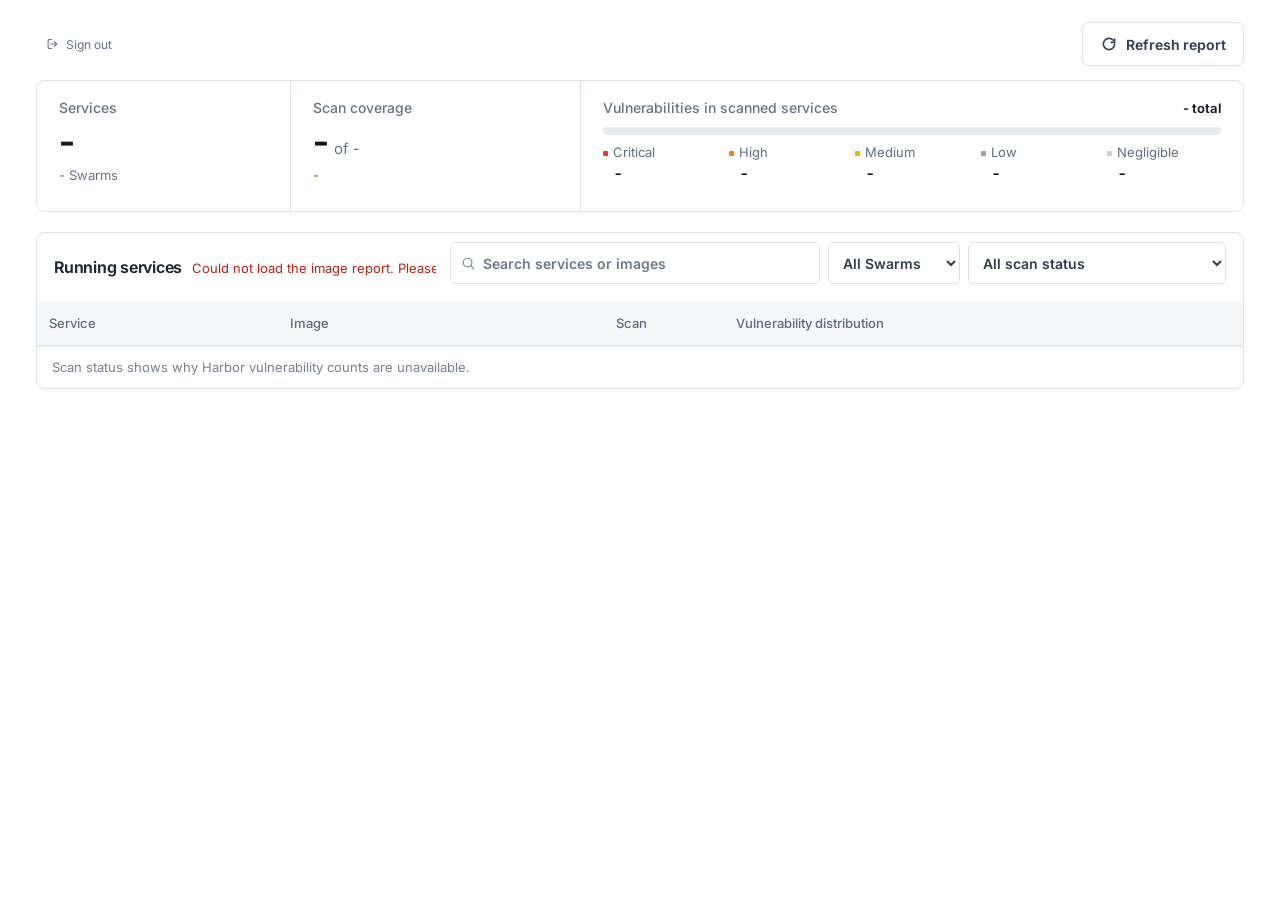
==== ImageReport/wwwroot/index.html @ 3b1427a2 "update icons status" ====
<!doctype html>
<html lang="en">
<head>
  <meta charset="utf-8">
  <meta name="viewport" content="width=device-width, initial-scale=1">
  <meta name="color-scheme" content="light">
  <title>Swarm image report</title>
  <link rel="preconnect" href="https://fonts.googleapis.com">
  <link rel="preconnect" href="https://fonts.gstatic.com" crossorigin>
  <link rel="stylesheet" href="https://fonts.googleapis.com/css2?family=Inter:wght@400;500;600;700&display=swap">
  <link rel="preconnect" href="https://fonts.googleapis.com">
  <link rel="preconnect" href="https://fonts.gstatic.com" crossorigin>
  <link rel="stylesheet" href="https://fonts.googleapis.com/css2?family=Inter:wght@400;500;600;700&display=swap">
  <link rel="stylesheet" href="css/site.css">
  <script src="js/report.js" defer></script>
</head>
<body class="report-page">
  <main class="report-layout">
    <div class="report-toolbar" aria-label="Report actions">
      <button id="sign-out" class="sign-out" type="button">
        <svg viewBox="0 0 20 20" fill="none" aria-hidden="true">
          <path d="M8 3.5H4.75A1.75 1.75 0 0 0 3 5.25v9.5c0 .97.78 1.75 1.75 1.75H8m4-3 3.5-3.5L12 6.5M7 10h8.5" stroke="currentColor" stroke-width="1.5" stroke-linecap="round" stroke-linejoin="round"/>
        </svg>
        <span>Sign out</span>
      </button>
      <div class="page-actions">
        <span id="report-updated" class="updated-at"></span>
        <button id="refresh-report" class="refresh-button" type="button">
          <svg viewBox="0 0 20 20" fill="none" aria-hidden="true">
            <path d="M16.25 10a6.25 6.25 0 1 1-1.83-4.42M16.25 4.5v3.75H12.5" stroke="currentColor" stroke-width="1.8" stroke-linecap="round" stroke-linejoin="round"/>
          </svg>
          <span>Refresh report</span>
        </button>
      </div>
    </div>

    <section class="summary" aria-label="Report summary">
      <div class="summary-cell">
        <span class="summary-label">Services</span>
        <strong id="summary-services" class="summary-value">-</strong>
        <p class="summary-note"><span id="summary-swarms">-</span> Swarms</p>
      </div>
      <div class="summary-cell">
        <span class="summary-label">Scan coverage</span>
        <strong class="summary-value"><span id="summary-scanned">-</span> <small>of <span id="summary-total">-</span></small></strong>
        <p id="summary-scan-breakdown" class="summary-note is-warning">-</p>
      </div>
      <div class="summary-cell summary-findings">
        <div class="summary-findings-head">
          <span class="summary-label">Vulnerabilities in scanned services</span>
          <span class="summary-findings-total"><span id="summary-vulns">-</span> total</span>
        </div>
        <div id="summary-bar" class="severity-bar severity-bar-lg is-empty" role="img" aria-label="Vulnerability distribution across scanned services"></div>
        <dl class="severity-legend">
          <div class="legend-critical"><dt>Critical</dt><dd id="summary-critical">-</dd></div>
          <div class="legend-high"><dt>High</dt><dd id="summary-high">-</dd></div>
          <div class="legend-medium"><dt>Medium</dt><dd id="summary-medium">-</dd></div>
          <div class="legend-low"><dt>Low</dt><dd id="summary-low">-</dd></div>
          <div class="legend-negligible"><dt>Negligible</dt><dd id="summary-negligible">-</dd></div>
        </dl>
      </div>
    </section>

    <div id="report-errors" class="report-errors" popover="manual" role="dialog" aria-label="Source collection errors"></div>

    <section class="report-panel" aria-labelledby="inventory-heading">
      <div class="report-panel-heading">
        <div class="report-panel-title">
          <h2 id="inventory-heading">Running services</h2>
          <p id="report-status" class="report-status" role="status" aria-live="polite">Loading deployed images…</p>
        </div>
        <div class="report-filters" role="search" aria-label="Filter deployed images">
          <label class="filter-search">
            <svg viewBox="0 0 20 20" fill="none" aria-hidden="true">
              <circle cx="8.75" cy="8.75" r="5.75" stroke="currentColor" stroke-width="1.6"/>
              <path d="m13 13 4 4" stroke="currentColor" stroke-width="1.6" stroke-linecap="round"/>
            </svg>
            <span class="visually-hidden">Search services or images</span>
            <input id="filter-search" type="search" placeholder="Search services or images">
          </label>
          <label class="filter-select">
            <span class="visually-hidden">Filter by Swarm</span>
            <select id="filter-swarm">
              <option value="">All Swarms</option>
            </select>
          </label>
          <label class="filter-select">
            <span class="visually-hidden">Filter by scan status</span>
            <select id="filter-scan">
              <option value="">All scan status</option>
              <option value="complete">Scanned</option>
              <option value="imageNotInHarbor">Registry not matched</option>
              <option value="digestUnavailable">Digest unavailable</option>
              <option value="scanNotFound">Harbor returned 404 for scan</option>
              <option value="harborNotConfigured">Harbor not configured</option>
              <option value="harborAuthenticationFailed">Harbor authentication failed</option>
              <option value="harborAccessDenied">Harbor access denied</option>
              <option value="harborServerError">Harbor server error</option>
              <option value="harborRequestRejected">Harbor rejected request</option>
              <option value="harborTimeout">Harbor timed out</option>
              <option value="harborConnectionFailed">Harbor connection failed</option>
              <option value="harborResponseReadFailed">Harbor response unreadable</option>
              <option value="invalidScanReport">Invalid scan report</option>
              <option value="harborUnavailable">Harbor unavailable (legacy)</option>
              <option value="unknown">Reason unavailable</option>
            </select>
          </label>
          <button id="clear-filters" class="clear-filters" type="button" hidden>Clear filters</button>
        </div>
      </div>
      <div class="table-scroll">
        <table class="image-table" aria-label="Running services">
          <colgroup>
            <col class="col-service">
            <col class="col-image">
            <col class="col-scan">
            <col class="col-bar">
          </colgroup>
          <thead>
            <tr>
              <th scope="col">Service</th>
              <th scope="col">Image</th>
              <th scope="col">Scan</th>
              <th scope="col">Vulnerability distribution</th>
            </tr>
          </thead>
          <tbody id="image-cards" aria-live="polite"></tbody>
        </table>
      </div>
      <footer class="report-panel-footer">
        <span>Scan status shows why Harbor vulnerability counts are unavailable.</span>
        <span id="report-row-count"></span>
      </footer>
    </section>
  </main>
</body>
</html>
---- ImageReport/wwwroot/css/site.css ----
:root {
  font-family: Inter, "Segoe UI", Arial, sans-serif;
  color: #172033;
  background: #f3f6fb;
  font-synthesis: none;
  text-rendering: optimizeLegibility;
  -webkit-font-smoothing: antialiased;
  -moz-osx-font-smoothing: grayscale;
}

* {
  box-sizing: border-box;
}

body {
  min-width: 320px;
  min-height: 100vh;
  margin: 0;
  display: grid;
  place-items: center;
  padding: 32px 20px;
  background:
    radial-gradient(ellipse at 15% 15%, rgb(77 118 255 / 10%), transparent 34rem),
    radial-gradient(ellipse at 90% 85%, rgb(41 184 153 / 9%), transparent 30rem),
    #f3f6fb;
}

.layout {
  width: min(100%, 1020px);
  min-height: 620px;
  display: grid;
  grid-template-columns: 1fr 0.9fr;
  overflow: hidden;
  border: 1px solid #e4e9f1;
  border-radius: 24px;
  background: #fff;
  box-shadow: 0 28px 80px rgb(26 42 74 / 12%);
}

.intro {
  position: relative;
  display: flex;
  flex-direction: column;
  justify-content: space-between;
  overflow: hidden;
  padding: 44px;
  color: #fff;
  background: linear-gradient(145deg, #102247, #183d70 68%, #166b79);
}

.intro::before,
.intro::after {
  position: absolute;
  width: 360px;
  height: 360px;
  border: 1px solid rgb(255 255 255 / 12%);
  border-radius: 50%;
  content: "";
  pointer-events: none;
}

.intro::before {
  right: -210px;
  bottom: -155px;
  box-shadow: 0 0 0 35px rgb(255 255 255 / 3%), 0 0 0 75px rgb(255 255 255 / 3%);
}

.intro::after {
  top: -260px;
  left: -230px;
  width: 420px;
  height: 420px;
}

.brand,
.intro-copy,
.intro-footer {
  position: relative;
  z-index: 1;
}

.brand {
  display: flex;
  align-items: center;
  gap: 12px;
  font-size: 0.95rem;
  font-weight: 650;
  letter-spacing: 0.01em;
}

.brand-mark {
  display: grid;
  width: 40px;
  height: 40px;
  place-items: center;
  border: 1px solid rgb(255 255 255 / 20%);
  border-radius: 12px;
  color: #fff;
  background: rgb(255 255 255 / 10%);
}

.brand-mark svg {
  width: 22px;
  height: 22px;
}

.intro-copy {
  max-width: 390px;
  margin: 72px 0;
}

.eyebrow {
  margin: 0 0 16px;
  color: #a9d8e6;
  font-size: 0.74rem;
  font-weight: 700;
  letter-spacing: 0.16em;
}

h1 {
  margin: 0;
  font-size: clamp(2.2rem, 5vw, 3.35rem);
  font-weight: 620;
  letter-spacing: -0.055em;
  line-height: 1.08;
}

.intro-description {
  max-width: 340px;
  margin: 22px 0 0;
  color: #cfdaea;
  font-size: 1rem;
  line-height: 1.7;
}

.intro-footer {
  display: flex;
  align-items: center;
  gap: 9px;
  color: #c2d3e6;
  font-size: 0.8rem;
}

.status-dot {
  width: 8px;
  height: 8px;
  border-radius: 50%;
  background: #55d6a5;
  box-shadow: 0 0 0 4px rgb(85 214 165 / 14%);
}

.form-panel {
  display: flex;
  align-items: center;
  justify-content: center;
  padding: 52px;
}

.form-content {
  width: min(100%, 360px);
}

.form-content h2 {
  margin: 0;
  font-size: 1.8rem;
  font-weight: 650;
  letter-spacing: -0.04em;
}

.form-intro {
  margin: 10px 0 32px;
  color: #718096;
  font-size: 0.94rem;
  line-height: 1.6;
}

.field {
  margin-bottom: 20px;
}

label {
  display: block;
  margin-bottom: 8px;
  color: #29364b;
  font-size: 0.86rem;
  font-weight: 600;
}

input {
  width: 100%;
  height: 48px;
  padding: 0 14px;
  border: 1px solid #d9e0ea;
  border-radius: 9px;
  outline: none;
  color: #172033;
  background: #fff;
  font: inherit;
  transition: border-color 140ms ease, box-shadow 140ms ease;
}

input::placeholder {
  color: #a0aaba;
}

input:focus {
  border-color: #4a75d7;
  box-shadow: 0 0 0 4px rgb(74 117 215 / 13%);
}

.password-wrap {
  position: relative;
}

.password-wrap input {
  padding-right: 68px;
}

.show-password {
  position: absolute;
  top: 50%;
  right: 12px;
  padding: 5px;
  transform: translateY(-50%);
  border: 0;
  color: #536780;
  background: transparent;
  font: inherit;
  font-size: 0.78rem;
  font-weight: 650;
  cursor: pointer;
}

.sign-in {
  width: 100%;
  height: 49px;
  margin-top: 6px;
  border: 0;
  border-radius: 9px;
  color: #fff;
  background: #2257c7;
  box-shadow: 0 5px 12px rgb(34 87 199 / 20%);
  font: inherit;
  font-weight: 650;
  cursor: pointer;
  transition: background 140ms ease, transform 140ms ease;
}

.sign-in:hover {
  transform: translateY(-1px);
  background: #1949b1;
}

.sign-in:disabled {
  cursor: wait;
  opacity: 0.7;
  transform: none;
}

.sign-in:focus-visible,
.show-password:focus-visible {
  outline: 3px solid #8daeff;
  outline-offset: 3px;
}

.setup-note {
  min-height: 20px;
  margin: 15px 0 0;
  color: #65748a;
  font-size: 0.8rem;
  line-height: 1.5;
  text-align: center;
}

.setup-note.error {
  color: #b42318;
}

.secure-note {
  display: flex;
  align-items: center;
  justify-content: center;
  gap: 7px;
  margin: 28px 0 0;
  color: #8a96a8;
  font-size: 0.76rem;
}

.secure-note svg {
  width: 15px;
  height: 15px;
}

.report-page {
  display: block;
  min-height: 100vh;
  padding: 0;
  color: #182438;
  background: #fff;
}

.report-layout {
  width: min(100%, 1480px);
  margin: 0 auto;
  padding: 0 40px 56px;
}

.report-header {
  min-height: 76px;
  display: flex;
  align-items: center;
  justify-content: space-between;
  gap: 24px;
  border-bottom: 1px solid #e6ebf2;
}

.report-brand {
  display: inline-flex;
  align-items: center;
  gap: 11px;
  color: #1c2b43;
  font-size: 0.94rem;
  font-weight: 700;
  letter-spacing: -0.01em;
  text-decoration: none;
}

.report-brand-mark {
  display: grid;
  width: 36px;
  height: 36px;
  place-items: center;
  border-radius: 8px;
  color: #fff;
  background: #244b7a;
}

.report-brand-mark svg {
  width: 22px;
  height: 22px;
}

.report-header-actions {
  display: flex;
  align-items: center;
}

.sign-out {
  display: inline-flex;
  align-items: center;
  justify-content: center;
  gap: 8px;
  padding: 8px 0 8px 10px;
  border: 0;
  color: #68778c;
  background: transparent;
  font: inherit;
  font-size: 0.8rem;
  font-weight: 550;
  cursor: pointer;
  transition: color 140ms ease;
}

.sign-out svg {
  width: 17px;
  height: 17px;
}

.sign-out:hover {
  color: #244b7a;
}

.sign-out:disabled {
  cursor: wait;
  opacity: 0.65;
}

.sign-out:focus-visible {
  border-radius: 3px;
  outline: 2px solid #8daeff;
  outline-offset: 4px;
}

.report-intro {
  display: flex;
  align-items: flex-end;
  justify-content: space-between;
  gap: 24px;
  padding: 43px 0 29px;
}

.report-intro h1 {
  color: #1b2b42;
  font-size: clamp(2rem, 4vw, 2.55rem);
  font-weight: 620;
  letter-spacing: -0.05em;
}

.report-subtitle {
  margin: 9px 0 0;
  color: #728096;
  font-size: 0.88rem;
  line-height: 1.55;
}

.report-updated {
  display: inline-flex;
  align-items: center;
  gap: 9px;
  padding: 0;
  border: 0;
  color: #748198;
  background: transparent;
  font-size: 0.78rem;
  white-space: nowrap;
  cursor: pointer;
}

.report-updated:hover {
  color: #315d9c;
}

.report-updated:disabled {
  cursor: wait;
  opacity: 0.7;
}

.report-updated:focus-visible,
.clear-filters:focus-visible,
.filter-search input:focus-visible,
.filter-select select:focus-visible {
  outline: 3px solid #b7d0fb;
  outline-offset: 2px;
}

.report-updated.is-loading .report-updated-icon svg {
  animation: report-spin 1s linear infinite;
}

@keyframes report-spin {
  to {
    transform: rotate(360deg);
  }
}

.report-updated-icon {
  display: grid;
  width: 30px;
  height: 30px;
  place-items: center;
  border: 1px solid #e2e8f0;
  border-radius: 8px;
  color: #5c7190;
  background: #fff;
}

.report-updated-icon svg {
  width: 17px;
  height: 17px;
}

.report-summary {
  display: grid;
  grid-template-columns: repeat(3, minmax(0, 1fr));
  gap: 0;
  margin-bottom: 24px;
  border: 1px solid #e6eaf0;
  border-radius: 9px;
  background: #fff;
}

.summary-card {
  min-height: 88px;
  display: flex;
  align-items: center;
  gap: 15px;
  padding: 17px 24px;
}

.summary-card + .summary-card {
  border-left: 1px solid #e9edf2;
}

.summary-icon {
  width: 42px;
  height: 42px;
  flex: 0 0 auto;
  display: grid;
  place-items: center;
  border-radius: 8px;
}

.summary-icon svg {
  width: 23px;
  height: 23px;
}

.summary-icon-blue {
  color: #3567b5;
  background: #edf4ff;
}

.summary-icon-green {
  color: #168263;
  background: #eaf8f2;
}

.summary-icon-amber {
  color: #a87314;
  background: #fff6e5;
}

.summary-copy {
  display: grid;
  gap: 3px;
}

.summary-label {
  color: #758297;
  font-size: 0.73rem;
  font-weight: 500;
}

.summary-value {
  color: #20344e;
  font-size: 1.45rem;
  font-weight: 650;
  letter-spacing: -0.035em;
  line-height: 1;
}

.report-panel {
  overflow: hidden;
  border: 1px solid #e3e8ef;
  border-radius: 9px;
  background: #fff;
}

.report-panel-heading {
  min-height: 76px;
  display: flex;
  align-items: center;
  justify-content: space-between;
  gap: 18px;
  padding: 16px 21px;
}

.report-panel-heading h2 {
  margin: 0;
  color: #27384e;
  font-size: 0.95rem;
  font-weight: 650;
  letter-spacing: -0.015em;
}

.report-panel-heading p {
  margin: 5px 0 0;
  color: #8490a2;
  font-size: 0.77rem;
}

.report-panel-heading .report-status {
  margin: 0;
  color: #6f7e93;
  font-size: 0.78rem;
  text-align: right;
}

.report-panel-heading .report-status[data-state="error"] {
  color: #b42318;
}

.report-filters {
  display: flex;
  align-items: center;
  gap: 10px;
  padding: 15px 22px;
  border-top: 1px solid #edf0f5;
  border-bottom: 1px solid #edf0f5;
  background: #fff;
}

.visually-hidden {
  position: absolute;
  width: 1px;
  height: 1px;
  overflow: hidden;
  clip: rect(0, 0, 0, 0);
  white-space: nowrap;
  clip-path: inset(50%);
}

.filter-search {
  min-width: 220px;
  max-width: 360px;
  height: 40px;
  flex: 1 1 320px;
  display: flex;
  align-items: center;
  gap: 9px;
  padding: 0 11px;
  border: 1px solid #dfe5ed;
  border-radius: 8px;
  color: #8490a2;
  background: #fff;
}

.filter-search svg {
  width: 18px;
  height: 18px;
  flex: 0 0 auto;
}

.filter-search input {
  width: 100%;
  height: 100%;
  padding: 0;
  border: 0;
  border-radius: 0;
  outline: 0;
  color: #27364d;
  background: transparent;
  font: inherit;
  font-size: 0.82rem;
  box-shadow: none;
}

.filter-search input::placeholder {
  color: #99a3b2;
}

.filter-select select {
  min-width: 148px;
  height: 40px;
  padding: 0 32px 0 11px;
  border: 1px solid #dfe5ed;
  border-radius: 8px;
  color: #506078;
  background-color: #fff;
  font: inherit;
  font-size: 0.8rem;
  cursor: pointer;
}

.clear-filters {
  min-height: 38px;
  padding: 0 8px;
  border: 0;
  color: #426ba7;
  background: transparent;
  font: inherit;
  font-size: 0.79rem;
  font-weight: 600;
  cursor: pointer;
}

.clear-filters:hover {
  color: #234f90;
  text-decoration: underline;
}

.clear-filters[hidden] {
  display: none;
}

.image-card-grid {
  display: grid;
  grid-template-columns: repeat(3, minmax(0, 1fr));
  gap: 12px;
  padding: 17px 20px;
}

.image-card {
  min-width: 0;
  padding: 16px;
  border: 1px solid #e5e9ef;
  border-radius: 8px;
  background: #fff;
  transition: border-color 150ms ease, background-color 150ms ease;
}

.image-card:hover {
  border-color: #cdd8e6;
  background: #fdfefe;
}

.image-card-header {
  display: flex;
  align-items: flex-start;
  justify-content: space-between;
  gap: 12px;
}

.service-identity {
  min-width: 0;
}

.service-swarm {
  margin: 0 0 5px;
  overflow: hidden;
  color: #77869b;
  font-size: 0.7rem;
  font-weight: 600;
  text-overflow: ellipsis;
  white-space: nowrap;
}

.service-name {
  margin: 0;
  overflow: hidden;
  color: #253650;
  font-size: 0.98rem;
  font-weight: 680;
  letter-spacing: -0.02em;
  text-overflow: ellipsis;
  white-space: nowrap;
}

.scan-status {
  flex: 0 0 auto;
  display: inline-flex;
  align-items: center;
  gap: 6px;
  padding: 5px 8px;
  border-radius: 20px;
  font-size: 0.67rem;
  font-weight: 650;
}

.scan-status::before {
  width: 6px;
  height: 6px;
  border-radius: 50%;
  background: currentColor;
  content: "";
}

.scan-status.is-available {
  color: #168263;
  background: #eaf8f2;
}

.scan-status.is-unknown {
  color: #8a6a2c;
  background: #fff6e5;
}

.image-reference {
  min-height: 43px;
  margin: 15px 0 12px;
  overflow-wrap: anywhere;
  color: #5b6d85;
  font-family: "Cascadia Code", Consolas, monospace;
  font-size: 0.73rem;
  line-height: 1.55;
}

.image-card-divider {
  height: 1px;
  background: #edf0f5;
}

.vulnerability-heading {
  margin: 13px 0 9px;
  color: #718096;
  font-size: 0.69rem;
  font-weight: 650;
  letter-spacing: 0.04em;
  text-transform: uppercase;
}

.vulnerability-list {
  display: grid;
  grid-template-columns: repeat(5, minmax(0, 1fr));
  gap: 6px;
  margin: 0;
}

.vulnerability-item {
  min-width: 0;
  display: grid;
  gap: 5px;
}

.vulnerability-label {
  overflow: hidden;
  color: #8490a2;
  font-size: 0.62rem;
  text-overflow: ellipsis;
  text-transform: capitalize;
}

.image-list-empty {
  grid-column: 1 / -1;
  min-height: 160px;
  display: flex;
  flex-direction: column;
  align-items: center;
  justify-content: center;
  gap: 7px;
  color: #718096;
  text-align: center;
}

.image-list-empty-title {
  color: #3d4c62;
  font-size: 0.92rem;
}

.image-list-empty-description {
  font-size: 0.8rem;
}

.report-panel-footer {
  min-height: 47px;
  display: flex;
  align-items: center;
  justify-content: space-between;
  gap: 12px;
  padding: 10px 22px;
  border-top: 1px solid #edf0f5;
  color: #8490a2;
  font-size: 0.74rem;
}

.report-panel-footer strong {
  color: #64748b;
  font-weight: 650;
}

.report-panel-footer #report-row-count {
  color: #69788e;
  font-variant-numeric: tabular-nums;
}

@media (max-width: 760px) {
  body {
    padding: 18px 12px;
  }

  .layout {
    min-height: auto;
    grid-template-columns: 1fr;
    border-radius: 18px;
  }

  .intro {
    min-height: 255px;
    padding: 26px;
  }

  .intro-copy {
    margin: 38px 0 8px;
  }

  h1 {
    font-size: 2.25rem;
  }

  .intro-description {
    margin-top: 12px;
    font-size: 0.9rem;
  }

  .intro-footer {
    display: none;
  }

  .form-panel {
    padding: 34px 26px 38px;
  }

  .report-layout {
    padding: 0 18px 32px;
  }

  .report-header {
    min-height: 66px;
  }

  .report-header-actions {
    gap: 12px;
  }

  .report-intro {
    align-items: flex-start;
    flex-direction: column;
    gap: 17px;
    padding-top: 30px;
  }

  .report-summary {
    grid-template-columns: 1fr;
    gap: 10px;
  }

  .summary-card {
    min-height: 74px;
    padding: 13px 15px;
  }

  .summary-card + .summary-card {
    border-top: 1px solid #e9edf2;
    border-left: 0;
  }

  .summary-icon {
    width: 38px;
    height: 38px;
  }

  .report-panel-heading {
    align-items: flex-start;
    flex-direction: column;
    gap: 8px;
    padding: 17px;
  }

  .report-panel-heading .report-status {
    text-align: left;
  }

  .report-filters {
    align-items: stretch;
    flex-direction: column;
    padding: 14px 17px;
  }

  .filter-search {
    width: 100%;
    max-width: none;
    flex-basis: auto;
  }

  .filter-select select {
    width: 100%;
  }

  .image-card-grid {
    grid-template-columns: 1fr;
    gap: 11px;
    padding: 15px 17px;
  }

  .report-panel-footer {
    align-items: flex-start;
    flex-direction: column;
    padding: 12px 17px;
  }

}

@media (min-width: 761px) and (max-width: 980px) {
  .report-layout {
    padding-right: 24px;
    padding-left: 24px;
  }

  .report-summary {
    gap: 11px;
  }

  .summary-card {
    padding-right: 16px;
    padding-left: 16px;
  }

  .image-card-grid {
    grid-template-columns: repeat(2, minmax(0, 1fr));
  }
}

@media (prefers-reduced-motion: reduce) {
  *,
  *::before,
  *::after {
    scroll-behavior: auto !important;
    transition-duration: 0.01ms !important;
  }
}

.report-page {
  display: block;
  min-height: 100vh;
  padding: 0;
  color: #141a23;
  background: #fff;
  font-size: 14px;
}

.sign-out {
  display: inline-flex;
  align-items: center;
  gap: 6px;
  padding: 9px 10px;
  border: 0;
  border-radius: 6px;
  color: #657185;
  background: transparent;
  font: inherit;
  font-size: 12px;
  cursor: pointer;
  transition: background-color 140ms ease, color 140ms ease;
}

.sign-out svg {
  width: 14px;
  height: 14px;
}

.sign-out:hover {
  color: #202a39;
  background: #f3f5f8;
}

.report-layout {
  width: min(100% - 72px, 1440px);
  margin: 0 auto;
  padding: 22px 0 48px;
}

.report-toolbar {
  min-height: 42px;
  display: flex;
  justify-content: space-between;
  align-items: center;
  gap: 16px;
  margin-bottom: 14px;
}

.page-actions {
  display: flex;
  align-items: center;
  gap: 12px;
  flex: 0 0 auto;
}

.updated-at {
  color: #748094;
  font-size: 11px;
  white-space: nowrap;
}

.refresh-button {
  min-height: 38px;
  display: inline-flex;
  align-items: center;
  justify-content: center;
  gap: 8px;
  padding: 0 15px;
  border: 1px solid #dfe4eb;
  border-radius: 7px;
  color: #344256;
  background: #fff;
  font: inherit;
  font-size: 12px;
  font-weight: 650;
  cursor: pointer;
  box-shadow: 0 1px 2px rgb(22 39 61 / 5%);
  transition: background-color 140ms ease, border-color 140ms ease, box-shadow 140ms ease;
}

.refresh-button:hover {
  border-color: #cbd4df;
  background: #f7f9fc;
  box-shadow: 0 2px 5px rgb(22 39 61 / 8%);
}

.refresh-button:disabled {
  cursor: wait;
  opacity: 0.65;
}

.refresh-button svg {
  width: 16px;
  height: 16px;
}

.refresh-button.is-loading svg {
  animation: report-spin 1s linear infinite;
}

.refresh-button:focus-visible,
.sign-out:focus-visible,
.severity-count:focus-visible,
.filter-search input:focus-visible,
.filter-select select:focus-visible,
.clear-filters:focus-visible {
  outline: 2px solid #6b91ce;
  outline-offset: 2px;
}

.summary {
  min-height: 108px;
  display: grid;
  grid-template-columns: 21% 24% minmax(0, 1fr);
  margin-bottom: 20px;
  overflow: hidden;
  border: 1px solid #dfe4ea;
  border-radius: 8px;
  background: #fff;
}

.summary-cell {
  min-width: 0;
  padding: 15px 20px 12px;
}

.summary-cell + .summary-cell {
  border-left: 1px solid #dfe4ea;
}

.summary-label {
  display: block;
  color: #667287;
  font-size: 11px;
  font-weight: 500;
}

.summary-value {
  display: block;
  margin-top: 7px;
  color: #111820;
  font-size: 27px;
  font-weight: 650;
  letter-spacing: -0.04em;
  line-height: 1;
}

.summary-value small {
  color: #647084;
  font-size: 12px;
  font-weight: 400;
  letter-spacing: 0;
}

.summary-note {
  margin: 8px 0 0;
  color: #667287;
  font-size: 10px;
}

.summary-note.is-warning {
  color: #a45b0a;
}

.summary-findings {
  padding-right: 20px;
  padding-left: 20px;
}

.summary-findings-head {
  display: flex;
  align-items: center;
  justify-content: space-between;
  gap: 12px;
}

.summary-findings-head .summary-label {
  overflow: hidden;
  text-overflow: ellipsis;
  white-space: nowrap;
}

.summary-findings-total {
  flex: 0 0 auto;
  color: #161c25;
  font-size: 10px;
  font-weight: 650;
}

.severity-bar {
  width: 100%;
  height: 7px;
  display: flex;
  overflow: hidden;
  border-radius: 5px;
  background: #e7eaf0;
}

.severity-bar-lg {
  height: 8px;
  margin-top: 11px;
}

.severity-bar.is-empty {
  background: #e7eaf0;
}

.severity-segment {
  min-width: 2px;
  height: 100%;
}

.severity-segment.is-critical {
  background: #e23b32;
}

.severity-segment.is-high {
  background: #f27b13;
}

.severity-segment.is-medium {
  background: #e8b500;
}

.severity-segment.is-low {
  background: #97a2b3;
}

.severity-segment.is-none {
  background: #cbd2dc;
}

.severity-legend {
  display: grid;
  grid-template-columns: repeat(5, minmax(0, 1fr));
  gap: 12px;
  margin: 9px 0 0;
}

.severity-legend > div {
  min-width: 0;
}

.severity-legend dt {
  overflow: hidden;
  color: #616d80;
  font-size: 10px;
  text-overflow: ellipsis;
  white-space: nowrap;
}

.severity-legend dt::before {
  width: 5px;
  height: 5px;
  display: inline-block;
  margin: 0 5px 1px 0;
  border-radius: 1px;
  background: #cbd2dc;
  content: "";
}

.legend-critical dt::before {
  background: #e23b32;
}

.legend-high dt::before {
  background: #f27b13;
}

.legend-medium dt::before {
  background: #e8b500;
}

.legend-low dt::before {
  background: #97a2b3;
}

.severity-legend dd {
  margin: 3px 0 0 10px;
  color: #17202d;
  font-size: 13px;
  font-weight: 600;
  font-variant-numeric: tabular-nums;
}

.report-panel {
  overflow: hidden;
  border: 1px solid #dfe4ea;
  border-radius: 9px;
  background: #fff;
}

.report-panel-heading {
  min-height: 54px;
  display: flex;
  align-items: center;
  justify-content: space-between;
  gap: 14px;
  padding: 8px 15px;
}

.report-panel-title {
  min-width: 0;
  display: flex;
  align-items: baseline;
  gap: 10px;
}

.report-panel-title h2 {
  margin: 0;
  color: #202734;
  font-size: 12px;
  font-weight: 650;
  white-space: nowrap;
}

.report-panel-title .report-status {
  min-width: 0;
  display: inline-flex;
  align-items: center;
  gap: 5px;
  margin: 0;
  overflow: hidden;
  color: #6a7586;
  font-size: 10px;
  text-align: left;
  text-overflow: ellipsis;
  white-space: nowrap;
}

.report-panel-title .report-status[data-state="error"] {
  color: #b42318;
}

.source-error-trigger {
  width: 18px;
  height: 18px;
  flex: 0 0 auto;
  display: grid;
  place-items: center;
  padding: 0;
  border: 0;
  border-radius: 50%;
  color: #a45b0a;
  background: #fff3da;
  cursor: help;
}

.source-error-trigger svg {
  width: 14px;
  height: 14px;
}

.source-error-trigger:hover,
.source-error-trigger:focus-visible {
  color: #814600;
  background: #ffe8b5;
}

.source-error-trigger:focus-visible {
  outline: 2px solid #d99a37;
  outline-offset: 2px;
}

.report-filters {
  min-width: 0;
  display: flex;
  align-items: center;
  justify-content: flex-end;
  gap: 8px;
  padding: 0;
  border: 0;
  background: transparent;
}

.filter-search {
  width: 500px;
  min-width: 150px;
  max-width: none;
  height: 34px;
  flex: 1 1 235px;
  gap: 7px;
  padding: 0 10px;
  border-color: #dce2e9;
  border-radius: 5px;
}

.filter-search svg {
  width: 15px;
  height: 15px;
}

.filter-search input {
  font-size: 11px;
}

.filter-search input::placeholder {
  color: #6d7889;
}

.filter-select select {
  min-width: 105px;
  height: 34px;
  padding: 0 22px 0 10px;
  border-color: #dce2e9;
  border-radius: 5px;
  color: #303b4b;
  font-size: 11px;
}

.clear-filters {
  min-height: 32px;
  padding: 0 8px;
  font-size: 10px;
}

.clear-filters[hidden] {
  display: none;
}

.report-errors {
  position: fixed;
  inset: auto;
  width: min(520px, calc(100vw - 24px));
  max-height: min(320px, calc(100vh - 24px));
  margin: 0;
  padding: 10px 12px;
  overflow: auto;
  border: 1px solid #e2e7ee;
  border-radius: 8px;
  color: #303b4b;
  background: #fff;
  font-size: 11px;
  box-shadow: 0 10px 28px rgb(22 39 61 / 14%);
}

.report-errors::backdrop {
  background: transparent;
}

.source-error-item {
  display: grid;
  gap: 3px;
  padding: 7px 0;
}

.source-error-item + .source-error-item {
  border-top: 1px solid #edf0f4;
}

.source-error-name {
  color: #a45b0a;
  font-weight: 650;
}

.source-error-message {
  color: #667287;
  line-height: 1.45;
  overflow-wrap: anywhere;
}

.table-scroll {
  width: 100%;
  overflow-x: auto;
}

.image-table {
  width: 100%;
  min-width: 0;
  border-collapse: collapse;
  table-layout: fixed;
  text-align: left;
}

.image-table .col-service {
  width: 20%;
}

.image-table .col-image {
  width: 27%;
}

.image-table .col-scan {
  width: 10%;
}

.image-table .col-bar {
  width: 43%;
}

.image-table thead {
  background: #f6f7f9;
}

.image-table th {
  height: 34px;
  padding: 0 12px;
  border-bottom: 1px solid #e2e6eb;
  color: #5e697a;
  font-size: 10px;
  font-weight: 500;
  white-space: nowrap;
}

.image-table td {
  height: 46px;
  padding: 7px 12px;
  border-bottom: 1px solid #e8ebef;
  color: #252d3a;
  font-size: 11px;
  vertical-align: middle;
}

.image-table tbody tr:last-child td {
  border-bottom: 0;
}

.image-row:hover {
  background: #fafbfd;
}

.image-table td.col-service-cell {
  max-width: 0;
}

.service-name,
.service-swarm {
  display: block;
  overflow: hidden;
  text-overflow: ellipsis;
  white-space: nowrap;
}

.service-name {
  color: #202734;
  font-size: 11px;
  font-weight: 600;
}

.service-swarm {
  margin-top: 3px;
  color: #718096;
  font-size: 10px;
}

.col-image-cell {
  max-width: 0;
}

.image-reference-row {
  min-width: 0;
  display: flex;
  align-items: center;
  gap: 6px;
}

.image-reference {
  min-width: 0;
  flex: 1 1 auto;
  display: block;
  min-height: 0;
  margin: 0;
  overflow: hidden;
  text-overflow: ellipsis;
  white-space: nowrap;
  color: #64748b;
  font-family: "Cascadia Code", Consolas, monospace;
  font-size: 10px;
  line-height: 1.35;
}

.image-reference:focus-visible {
  border-radius: 2px;
  outline: 2px solid #6b91ce;
  outline-offset: 2px;
}

.copy-image-button {
  width: 26px;
  height: 26px;
  flex: 0 0 auto;
  display: grid;
  place-items: center;
  padding: 0;
  border: 1px solid #dfe5ec;
  border-radius: 6px;
  color: #64748b;
  background: #fff;
  cursor: pointer;
  transition: color 140ms ease, border-color 140ms ease, background 140ms ease;
}

.copy-image-button svg {
  width: 14px;
  height: 14px;
}

.copy-image-button:hover {
  border-color: #b7c5d6;
  color: #315b91;
  background: #f5f8fc;
}

.copy-image-button.is-copied {
  border-color: #a6d9c4;
  color: #087c52;
  background: #e8f5ee;
}

.copy-image-button:focus-visible {
  outline: 2px solid #6b91ce;
  outline-offset: 2px;
}

.digest-comparison {
  display: flex;
  align-items: center;
  gap: 4px;
  flex: 0 0 auto;
  margin: 0;
}

.harbor-registry-mismatch {
  width: 20px;
  height: 20px;
  flex: 0 0 auto;
  display: grid;
  place-items: center;
  color: #df8b16;
  cursor: help;
}

.harbor-registry-mismatch svg {
  width: 19px;
  height: 19px;
}

.image-update-status {
  width: 23px;
  height: 23px;
  flex: 0 0 auto;
  display: grid;
  place-items: center;
  padding: 0;
  border: 0;
  border-radius: 4px;
  background: transparent;
  cursor: pointer;
}

.image-update-status svg {
  width: 20px;
  height: 20px;
}

.image-update-status.is-upToDate {
  color: #168263;
}

.image-update-status.is-updateAvailable {
  color: #df8b16;
}

.image-update-status.is-unknown {
  color: #758297;
}

.image-update-status:focus-visible {
  outline: 2px solid #6b91ce;
  outline-offset: 2px;
}

.image-identifier {
  min-width: 0;
  display: flex;
  align-items: center;
  gap: 5px;
  overflow: hidden;
  color: #758297;
  font-size: 9px;
  white-space: nowrap;
}

.image-identifier-label {
  flex: 0 0 auto;
  color: #8792a2;
  font-size: 9px;
  font-weight: 500;
  letter-spacing: 0;
  text-transform: none;
}

.image-identifier-value {
  min-width: 0;
  flex: 1 1 auto;
  overflow: hidden;
  color: #58677c;
  font: inherit;
  text-overflow: ellipsis;
}

.digest-details[popover] {
  position: fixed;
  inset: auto;
  width: min(680px, calc(100vw - 24px));
  max-height: min(320px, calc(100vh - 24px));
  margin: 0;
  padding: 12px;
  overflow: auto;
  border: 1px solid #dfe5ec;
  border-radius: 9px;
  color: #303b4b;
  background: #fff;
  box-shadow: 0 10px 28px rgb(22 39 61 / 18%);
}

.digest-details::backdrop {
  background: transparent;
}

.digest-details-status {
  display: block;
  margin-bottom: 8px;
  font-size: 12px;
  font-weight: 650;
}

.digest-details-status.is-match {
  color: #168263;
}

.digest-details-status.is-mismatch {
  color: #a45b0a;
}

.digest-details-status.is-unchecked {
  color: #758297;
}

.digest-details .image-identifier {
  min-height: 28px;
  align-items: flex-start;
  padding-top: 4px;
  padding-bottom: 4px;
  border-top: 1px solid #eef1f5;
  font-size: 11px;
}

.digest-details .image-identifier-label {
  width: 138px;
  color: #6f7e93;
  font-size: 10px;
}

.digest-details .image-identifier-value {
  overflow: visible;
  white-space: normal;
  overflow-wrap: anywhere;
  font-size: 10px;
  text-overflow: clip;
}

.image-identifier .copy-image-button {
  width: 19px;
  height: 19px;
  border-color: transparent;
  background: transparent;
}

.image-identifier .copy-image-button svg {
  width: 12px;
  height: 12px;
}

.image-identifier .copy-image-button:hover {
  border-color: #dfe5ec;
  background: #fff;
}

.scan-status {
  display: inline-flex;
  align-items: center;
  gap: 5px;
  padding: 4px 8px;
  border-radius: 12px;
  font-size: 10px;
  font-weight: 600;
  white-space: nowrap;
}

.scan-status::before {
  width: 5px;
  height: 5px;
  border-radius: 50%;
  background: currentColor;
  content: "";
}

.scan-status.is-available {
  color: #087c52;
  background: #e8f5ee;
}

.scan-status.is-unknown {
  color: #99600c;
  background: #fff4df;
}

.col-bar-cell {
  padding-right: 16px !important;
}

.image-table .severity-bar {
  height: 7px;
  min-width: 0;
  max-width: none;
  margin-top: 8px;
  cursor: help;
}

.image-table .severity-bar:focus-visible {
  outline: 2px solid #6b91ce;
  outline-offset: 3px;
}

.image-table .severity-bar.is-empty {
  border: 1px dotted #c7ced8;
  background: transparent;
}

.severity-counts {
  display: flex;
  flex-wrap: wrap;
  gap: 5px 7px;
  margin-top: 8px;
}

.severity-count {
  min-height: 24px;
  display: inline-flex;
  align-items: center;
  gap: 5px;
  padding: 3px 7px;
  border: 1px solid transparent;
  border-radius: 999px;
  font: inherit;
  font-size: 11px;
  line-height: 1;
  white-space: nowrap;
  cursor: pointer;
}

.severity-count::before {
  width: 6px;
  height: 6px;
  flex: 0 0 auto;
  border-radius: 50%;
  background: currentColor;
  content: "";
}

.severity-count:hover,
.severity-count[aria-pressed="true"] {
  border-color: currentColor;
}

.severity-count:focus-visible {
  outline: 2px solid #6b91ce;
  outline-offset: 2px;
}

.severity-count.is-critical {
  color: #b42318;
  background: #fff0ee;
}

.severity-count.is-high {
  color: #b54708;
  background: #fff4e5;
}

.severity-count.is-medium {
  color: #8c6b00;
  background: #fff8dc;
}

.severity-count.is-low {
  color: #52657e;
  background: #eef2f7;
}

.severity-count.is-none {
  color: #687386;
  background: #f0f2f5;
}

.severity-count.is-unavailable {
  color: #8792a2;
  background: #f3f5f8;
}

.severity-count-value {
  font-variant-numeric: tabular-nums;
}

.severity-sort-indicator {
  min-width: 0;
  font-size: 10px;
  font-weight: 700;
}

.image-table .image-list-empty {
  height: 130px;
  padding: 24px;
  color: #6d7889;
  text-align: center;
}

.image-list-empty-title,
.image-list-empty-description {
  display: block;
}

.image-list-empty-title {
  color: #384354;
  font-size: 12px;
}

.image-list-empty-description {
  margin-top: 6px;
  font-size: 11px;
}

.report-panel-footer {
  min-height: 32px;
  display: flex;
  align-items: center;
  justify-content: space-between;
  gap: 14px;
  padding: 7px 15px;
  border-top: 1px solid #e7eaee;
  color: #758093;
  font-size: 10px;
}

.report-panel-footer strong {
  color: #536176;
}

.report-panel-footer #report-row-count {
  color: #667287;
  font-variant-numeric: tabular-nums;
  white-space: nowrap;
}

@media (max-width: 760px) {
  .report-layout {
    width: calc(100% - 28px);
  }

  .image-table {
    min-width: 0;
  }

  .severity-counts {
    gap: 4px 5px;
  }

  .severity-count {
    min-height: 22px;
    gap: 4px;
    padding: 3px 5px;
    font-size: 10px;
  }

  .report-panel-heading {
    align-items: flex-start;
    flex-direction: column;
    gap: 7px;
    padding: 9px 10px;
  }

  .report-panel-title {
    width: 100%;
  }

  .report-filters {
    width: 100%;
    justify-content: stretch;
  }

  .filter-search {
    width: auto;
    min-width: 100px;
    flex: 1 1 auto;
  }

  .summary {
    grid-template-columns: 1fr 1fr;
  }

  .summary-cell {
    min-height: 76px;
  }

  .summary-cell:nth-child(2) {
    border-left: 1px solid #dfe4ea;
  }

  .summary-findings {
    grid-column: 1 / -1;
    border-top: 1px solid #dfe4ea;
    border-left: 0 !important;
  }
}

@media (max-width: 480px) {
  .report-toolbar {
    margin-bottom: 9px;
  }

  .page-actions {
    justify-content: flex-end;
  }

  .report-filters {
    flex-wrap: wrap;
  }

  .filter-search {
    flex-basis: 100%;
  }

  .filter-select {
    flex: 1 1 0;
  }

  .filter-select select {
    width: 100%;
  }

  .report-panel-footer {
    align-items: flex-start;
    flex-direction: column;
  }
}

.report-page {
  font-size: 17px;
}

.updated-at {
  font-size: 14px;
}

.refresh-button {
  min-height: 44px;
  padding-right: 17px;
  padding-left: 17px;
  font-size: 14px;
}

.refresh-button svg {
  width: 18px;
  height: 18px;
}

.summary {
  min-height: 132px;
}

.summary-cell {
  padding: 18px 22px 15px;
}

.summary-label {
  font-size: 14px;
}

.summary-value {
  font-size: 36px;
}

.summary-value small {
  font-size: 15px;
}

.summary-note {
  font-size: 13px;
}

.summary-findings-total {
  font-size: 13px;
}

.severity-legend dt {
  font-size: 13px;
}

.severity-legend dd {
  font-size: 16px;
}

.report-panel-heading {
  min-height: 68px;
  padding-right: 17px;
  padding-left: 17px;
}

.report-panel-title h2 {
  font-size: 16px;
}

.report-panel-title .report-status {
  font-size: 13px;
}

.filter-search {
  height: 42px;
}

.filter-search input {
  font-size: 14px;
}

.filter-select select {
  height: 42px;
  font-size: 14px;
}

.clear-filters {
  min-height: 40px;
  font-size: 13px;
}

.image-table th {
  height: 44px;
  font-size: 13px;
}

.image-table td {
  height: 60px;
  font-size: 15px;
}

.service-name {
  font-size: 15px;
}

.service-swarm {
  font-size: 13px;
}

.image-reference {
  font-size: 13px;
}

.scan-status {
  font-size: 13px;
}

.image-list-empty-title {
  font-size: 16px;
}

.image-list-empty-description {
  font-size: 14px;
}

.report-panel-footer {
  min-height: 42px;
  font-size: 13px;
}
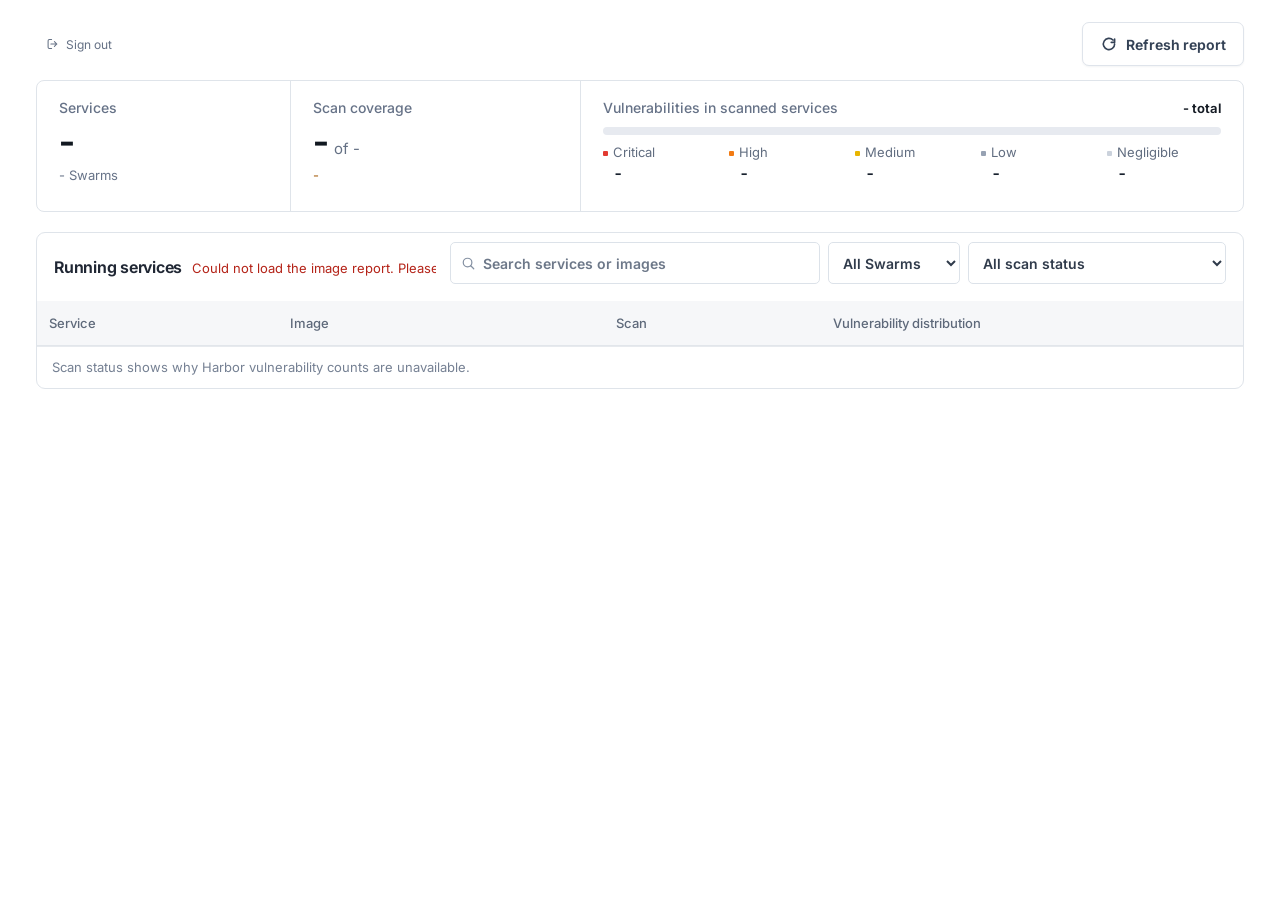
==== commit f5e1543b: "added hover popup card for the scan coverage" ====
--- a/ImageReport/wwwroot/index.html
+++ b/ImageReport/wwwroot/index.html
@@ -40,7 +40,14 @@
         <strong id="summary-services" class="summary-value">-</strong>
         <p class="summary-note"><span id="summary-swarms">-</span> Swarms</p>
       </div>
-      <div class="summary-cell">
+      <div
+        id="summary-scan-coverage-trigger"
+        class="summary-cell"
+        tabindex="0"
+        aria-label="View scan coverage details"
+        aria-haspopup="dialog"
+        aria-expanded="false"
+        aria-controls="summary-scan-coverage-details">
         <span class="summary-label">Scan coverage</span>
         <strong class="summary-value"><span id="summary-scanned">-</span> <small>of <span id="summary-total">-</span></small></strong>
         <p id="summary-scan-breakdown" class="summary-note is-warning">-</p>
@@ -60,6 +67,16 @@
         </dl>
       </div>
     </section>
+
+    <div
+      id="summary-scan-coverage-details"
+      class="digest-details scan-coverage-details"
+      popover="manual"
+      role="dialog"
+      aria-label="Scan coverage details">
+      <strong class="digest-details-status">Scan coverage details</strong>
+      <div id="summary-scan-coverage-items"></div>
+    </div>
 
     <div id="report-errors" class="report-errors" popover="manual" role="dialog" aria-label="Source collection errors"></div>
 
--- a/ImageReport/wwwroot/css/site.css
+++ b/ImageReport/wwwroot/css/site.css
@@ -1104,6 +1104,15 @@
 .summary-cell {
   min-width: 0;
   padding: 15px 20px 12px;
+}
+
+.summary-cell[aria-haspopup="dialog"] {
+  cursor: help;
+}
+
+.summary-cell[aria-haspopup="dialog"]:focus-visible {
+  outline: 2px solid #3567b5;
+  outline-offset: -3px;
 }
 
 .summary-cell + .summary-cell {
@@ -1463,11 +1472,11 @@
 }
 
 .image-table .col-scan {
-  width: 10%;
+  width: 18%;
 }
 
 .image-table .col-bar {
-  width: 43%;
+  width: 35%;
 }
 
 .image-table thead {
@@ -1696,6 +1705,43 @@
   box-shadow: 0 10px 28px rgb(22 39 61 / 18%);
 }
 
+.scan-coverage-details[popover] {
+  width: min(440px, calc(100vw - 24px));
+}
+
+.scan-coverage-detail {
+  display: grid;
+  grid-template-columns: minmax(0, 1fr) auto;
+  gap: 3px 14px;
+  padding: 8px 0;
+  border-top: 1px solid #eef1f5;
+  font-size: 11px;
+}
+
+.scan-coverage-detail-label {
+  color: #303b4b;
+  font-weight: 650;
+}
+
+.scan-coverage-detail-description {
+  grid-column: 1;
+  color: #6f7e93;
+  line-height: 1.4;
+}
+
+.scan-coverage-detail-count {
+  grid-column: 2;
+  grid-row: 1 / span 2;
+  color: #303b4b;
+  font-size: 12px;
+}
+
+.scan-coverage-empty {
+  margin: 0;
+  color: #6f7e93;
+  font-size: 11px;
+}
+
 .digest-details::backdrop {
   background: transparent;
 }
@@ -1730,8 +1776,11 @@
 
 .digest-details .image-identifier-label {
   width: 138px;
+  flex: 0 0 138px;
   color: #6f7e93;
   font-size: 10px;
+  white-space: normal;
+  overflow-wrap: anywhere;
 }
 
 .digest-details .image-identifier-value {
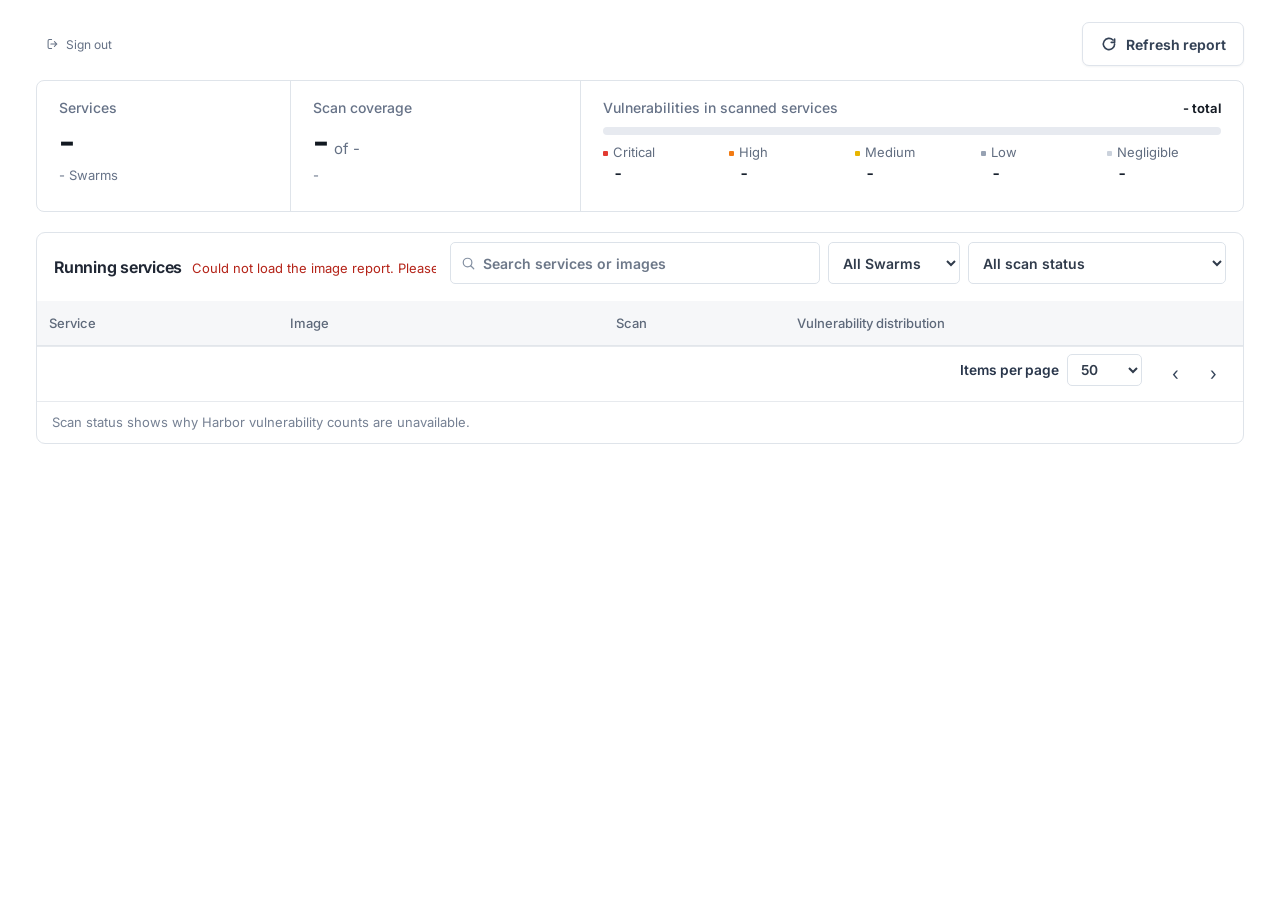
==== commit cbabb827: "added pagination" ====
--- a/ImageReport/wwwroot/index.html
+++ b/ImageReport/wwwroot/index.html
@@ -50,7 +50,7 @@
         aria-controls="summary-scan-coverage-details">
         <span class="summary-label">Scan coverage</span>
         <strong class="summary-value"><span id="summary-scanned">-</span> <small>of <span id="summary-total">-</span></small></strong>
-        <p id="summary-scan-breakdown" class="summary-note is-warning">-</p>
+        <p id="summary-scan-breakdown" class="summary-note">-</p>
       </div>
       <div class="summary-cell summary-findings">
         <div class="summary-findings-head">
@@ -144,6 +144,22 @@
           <tbody id="image-cards" aria-live="polite"></tbody>
         </table>
       </div>
+      <nav class="table-pagination" aria-label="Service table pagination">
+        <label class="page-size-control">
+          <span>Items per page</span>
+          <select id="page-size" aria-label="Items per page">
+            <option value="10">10</option>
+            <option value="20">20</option>
+            <option value="50" selected>50</option>
+            <option value="100">100</option>
+          </select>
+        </label>
+        <div class="pagination-controls">
+          <button id="previous-page" class="pagination-arrow" type="button" aria-label="Previous page">‹</button>
+          <div id="page-buttons" class="page-buttons"></div>
+          <button id="next-page" class="pagination-arrow" type="button" aria-label="Next page">›</button>
+        </div>
+      </nav>
       <footer class="report-panel-footer">
         <span>Scan status shows why Harbor vulnerability counts are unavailable.</span>
         <span id="report-row-count"></span>
--- a/ImageReport/wwwroot/css/site.css
+++ b/ImageReport/wwwroot/css/site.css
@@ -1472,11 +1472,11 @@
 }
 
 .image-table .col-scan {
-  width: 18%;
+  width: 15%;
 }
 
 .image-table .col-bar {
-  width: 35%;
+  width: 38%;
 }
 
 .image-table thead {
@@ -1627,33 +1627,37 @@
 }
 
 .image-update-status {
-  width: 23px;
-  height: 23px;
+  width: 21px;
+  height: 21px;
   flex: 0 0 auto;
   display: grid;
   place-items: center;
   padding: 0;
   border: 0;
-  border-radius: 4px;
-  background: transparent;
+  border-radius: 50%;
+  color: #fff;
   cursor: pointer;
 }
 
 .image-update-status svg {
-  width: 20px;
-  height: 20px;
+  width: 14px;
+  height: 14px;
 }
 
 .image-update-status.is-upToDate {
-  color: #168263;
+  background: #168263;
 }
 
 .image-update-status.is-updateAvailable {
-  color: #df8b16;
+  background: #df8b16;
 }
 
 .image-update-status.is-unknown {
-  color: #758297;
+  background: #758297;
+}
+
+.image-update-status:hover {
+  filter: brightness(0.92);
 }
 
 .image-update-status:focus-visible {
@@ -1811,17 +1815,26 @@
 .scan-status {
   display: inline-flex;
   align-items: center;
-  gap: 5px;
-  padding: 4px 8px;
+  gap: 4px;
+  max-width: 100%;
+  overflow: hidden;
+  padding: 4px 6px;
   border-radius: 12px;
   font-size: 10px;
   font-weight: 600;
+  text-overflow: ellipsis;
   white-space: nowrap;
+}
+
+.col-scan-cell {
+  padding-right: 8px !important;
+  padding-left: 8px !important;
 }
 
 .scan-status::before {
   width: 5px;
   height: 5px;
+  flex: 0 0 5px;
   border-radius: 50%;
   background: currentColor;
   content: "";
@@ -1962,6 +1975,96 @@
   font-size: 11px;
 }
 
+.table-pagination {
+  min-height: 48px;
+  display: flex;
+  align-items: center;
+  justify-content: flex-end;
+  gap: 18px;
+  padding: 7px 15px;
+  border-top: 1px solid #e7eaee;
+  color: #64748b;
+  font-size: 11px;
+}
+
+.page-size-control,
+.pagination-controls,
+.page-buttons {
+  display: flex;
+  align-items: center;
+}
+
+.page-size-control {
+  gap: 8px;
+  white-space: nowrap;
+}
+
+.page-size-control select {
+  min-width: 62px;
+  height: 32px;
+  padding: 0 20px 0 9px;
+  border: 1px solid #dce2e9;
+  border-radius: 5px;
+  color: #303b4b;
+  background: #fff;
+  font: inherit;
+}
+
+.pagination-controls {
+  gap: 4px;
+}
+
+.page-buttons {
+  gap: 3px;
+}
+
+.pagination-page,
+.pagination-arrow {
+  min-width: 30px;
+  height: 30px;
+  display: grid;
+  place-items: center;
+  padding: 0 7px;
+  border: 0;
+  border-radius: 5px;
+  color: #34445a;
+  background: transparent;
+  font: inherit;
+  cursor: pointer;
+}
+
+.pagination-page[aria-current="page"] {
+  color: #2464a7;
+  background: #e6f2fd;
+  font-weight: 650;
+}
+
+.pagination-page:hover:not([aria-current="page"]),
+.pagination-arrow:hover:not(:disabled) {
+  background: #f0f3f7;
+}
+
+.pagination-arrow {
+  font-size: 18px;
+}
+
+.pagination-arrow:disabled {
+  color: #b7c0cc;
+  cursor: default;
+}
+
+.pagination-ellipsis {
+  padding: 0 2px;
+  color: #8792a2;
+}
+
+.pagination-page:focus-visible,
+.pagination-arrow:focus-visible,
+.page-size-control select:focus-visible {
+  outline: 2px solid #6b91ce;
+  outline-offset: 2px;
+}
+
 .report-panel-footer {
   min-height: 32px;
   display: flex;
@@ -2074,6 +2177,13 @@
     align-items: flex-start;
     flex-direction: column;
   }
+
+  .table-pagination {
+    justify-content: space-between;
+    gap: 8px;
+    padding-right: 10px;
+    padding-left: 10px;
+  }
 }
 
 .report-page {
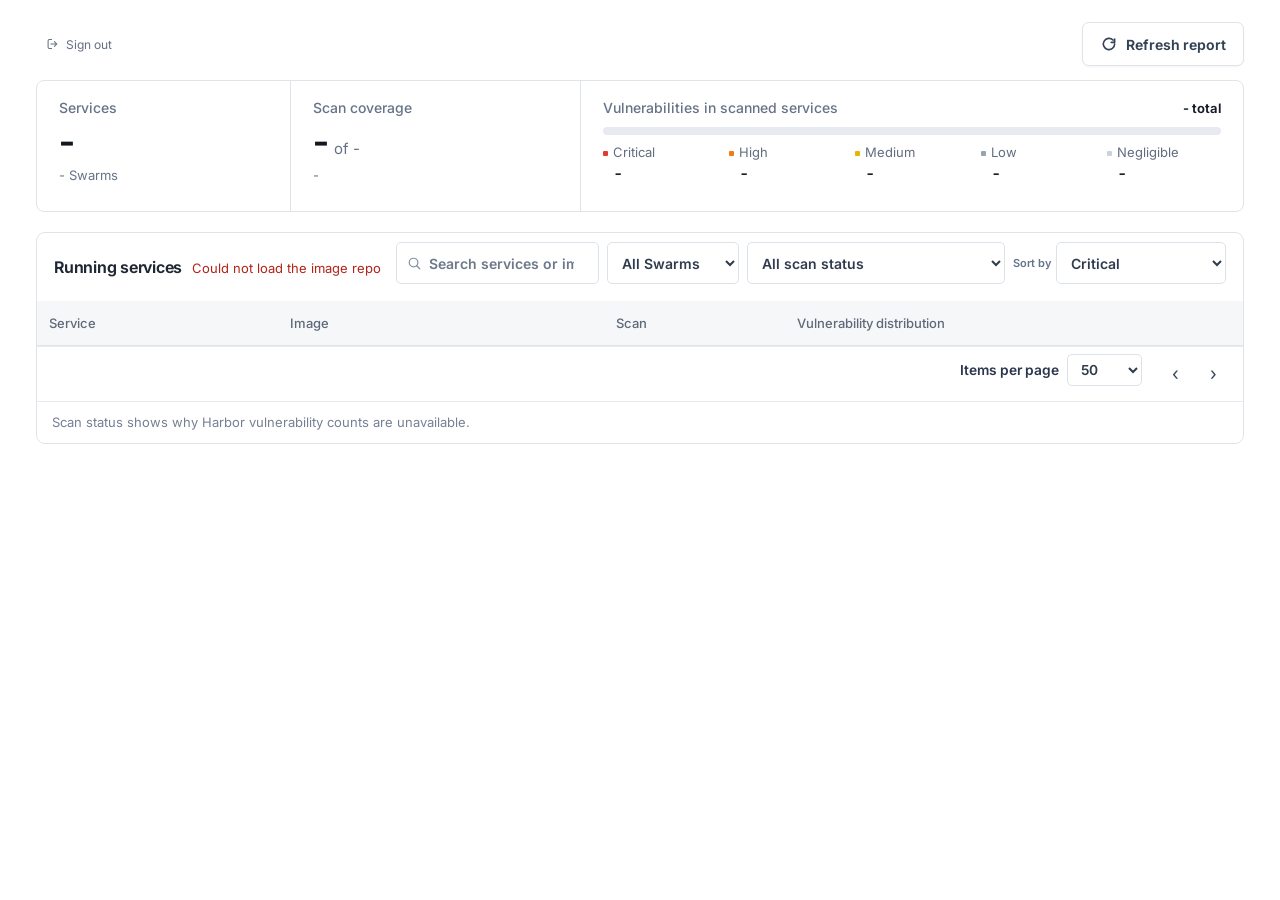
==== commit deb363db: "added sort filter" ====
--- a/ImageReport/wwwroot/index.html
+++ b/ImageReport/wwwroot/index.html
@@ -122,6 +122,16 @@
               <option value="unknown">Reason unavailable</option>
             </select>
           </label>
+          <label class="filter-select sort-select">
+            <span>Sort by</span>
+            <select id="sort-severity" aria-label="Sort by vulnerability severity">
+              <option value="critical">Critical</option>
+              <option value="high">High</option>
+              <option value="medium">Medium</option>
+              <option value="low">Low</option>
+              <option value="none">Negligible</option>
+            </select>
+          </label>
           <button id="clear-filters" class="clear-filters" type="button" hidden>Clear filters</button>
         </div>
       </div>
--- a/ImageReport/wwwroot/css/site.css
+++ b/ImageReport/wwwroot/css/site.css
@@ -1082,7 +1082,6 @@
 
 .refresh-button:focus-visible,
 .sign-out:focus-visible,
-.severity-count:focus-visible,
 .filter-search input:focus-visible,
 .filter-select select:focus-visible,
 .clear-filters:focus-visible {
@@ -1397,6 +1396,19 @@
   border-radius: 5px;
   color: #303b4b;
   font-size: 11px;
+}
+
+.sort-select {
+  display: flex;
+  align-items: center;
+  gap: 5px;
+  color: #64748b;
+  font-size: 11px;
+  white-space: nowrap;
+}
+
+.sort-select select {
+  min-width: 170px;
 }
 
 .clear-filters {
@@ -1627,8 +1639,8 @@
 }
 
 .image-update-status {
-  width: 21px;
-  height: 21px;
+  width: 16px;
+  height: 16px;
   flex: 0 0 auto;
   display: grid;
   place-items: center;
@@ -1640,8 +1652,8 @@
 }
 
 .image-update-status svg {
-  width: 14px;
-  height: 14px;
+  width: 10px;
+  height: 10px;
 }
 
 .image-update-status.is-upToDate {
@@ -1891,7 +1903,6 @@
   font-size: 11px;
   line-height: 1;
   white-space: nowrap;
-  cursor: pointer;
 }
 
 .severity-count::before {
@@ -1903,16 +1914,6 @@
   content: "";
 }
 
-.severity-count:hover,
-.severity-count[aria-pressed="true"] {
-  border-color: currentColor;
-}
-
-.severity-count:focus-visible {
-  outline: 2px solid #6b91ce;
-  outline-offset: 2px;
-}
-
 .severity-count.is-critical {
   color: #b42318;
   background: #fff0ee;
@@ -1945,12 +1946,6 @@
 
 .severity-count-value {
   font-variant-numeric: tabular-nums;
-}
-
-.severity-sort-indicator {
-  min-width: 0;
-  font-size: 10px;
-  font-weight: 700;
 }
 
 .image-table .image-list-empty {
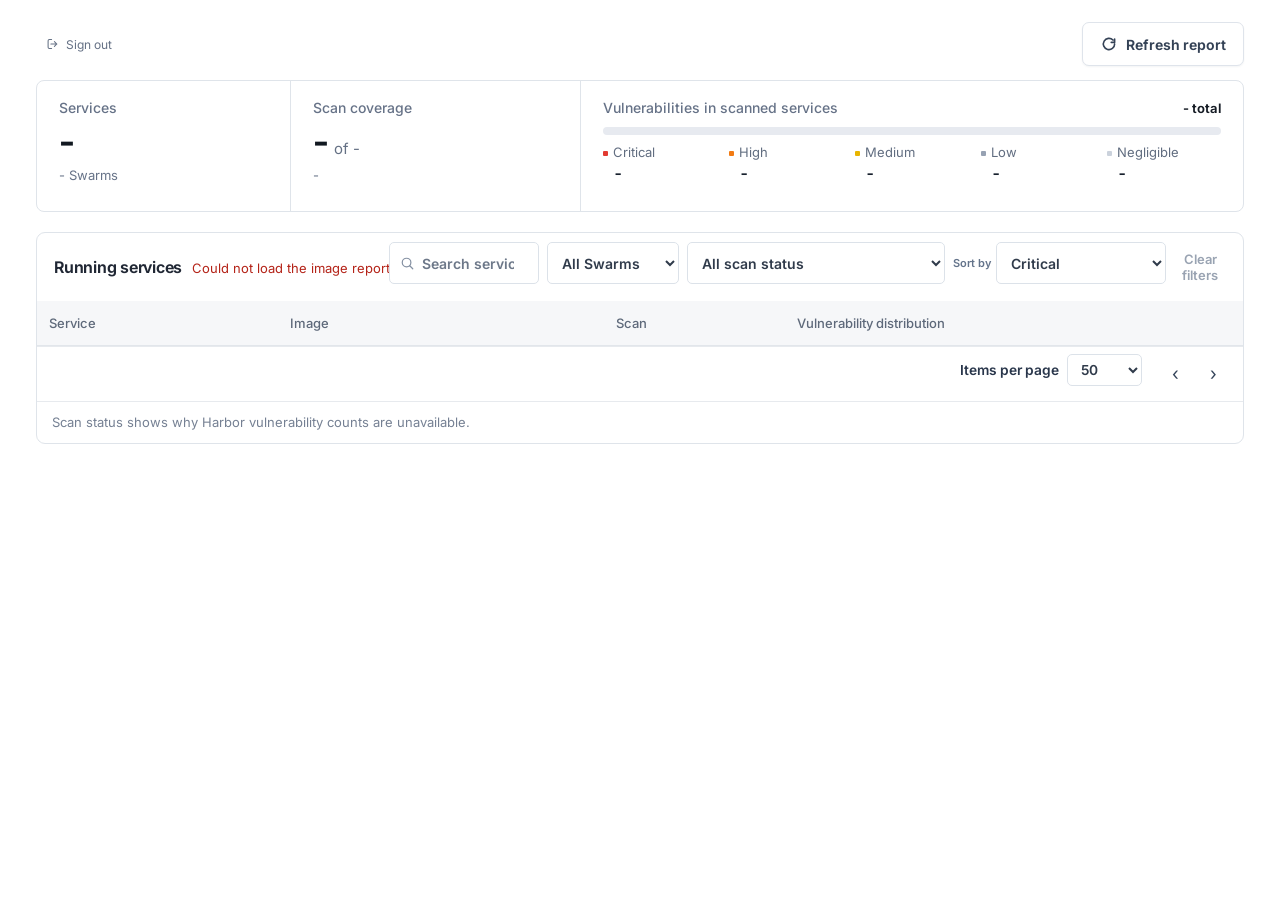
==== commit 498e5d5e: "Parallelised Docker metadata requests" ====
--- a/ImageReport/wwwroot/index.html
+++ b/ImageReport/wwwroot/index.html
@@ -93,7 +93,7 @@
               <path d="m13 13 4 4" stroke="currentColor" stroke-width="1.6" stroke-linecap="round"/>
             </svg>
             <span class="visually-hidden">Search services or images</span>
-            <input id="filter-search" type="search" placeholder="Search services or images">
+            <input id="filter-search" type="search" placeholder="Search services or images" spellcheck="false">
           </label>
           <label class="filter-select">
             <span class="visually-hidden">Filter by Swarm</span>
@@ -132,7 +132,7 @@
               <option value="none">Negligible</option>
             </select>
           </label>
-          <button id="clear-filters" class="clear-filters" type="button" hidden>Clear filters</button>
+          <button id="clear-filters" class="clear-filters" type="button" disabled>Clear filters</button>
         </div>
       </div>
       <div class="table-scroll">
--- a/ImageReport/wwwroot/css/site.css
+++ b/ImageReport/wwwroot/css/site.css
@@ -427,7 +427,6 @@
 
 .report-updated:focus-visible,
 .clear-filters:focus-visible,
-.filter-search input:focus-visible,
 .filter-select select:focus-visible {
   outline: 3px solid #b7d0fb;
   outline-offset: 2px;
@@ -659,8 +658,13 @@
   text-decoration: underline;
 }
 
-.clear-filters[hidden] {
-  display: none;
+.clear-filters:disabled {
+  color: #99a3b2;
+  cursor: default;
+}
+
+.clear-filters:disabled:hover {
+  text-decoration: none;
 }
 
 .image-card-grid {
@@ -1082,7 +1086,6 @@
 
 .refresh-button:focus-visible,
 .sign-out:focus-visible,
-.filter-search input:focus-visible,
 .filter-select select:focus-visible,
 .clear-filters:focus-visible {
   outline: 2px solid #6b91ce;
@@ -1364,7 +1367,7 @@
 }
 
 .filter-search {
-  width: 500px;
+  width: 350px;
   min-width: 150px;
   max-width: none;
   height: 34px;
@@ -1415,10 +1418,6 @@
   min-height: 32px;
   padding: 0 8px;
   font-size: 10px;
-}
-
-.clear-filters[hidden] {
-  display: none;
 }
 
 .report-errors {
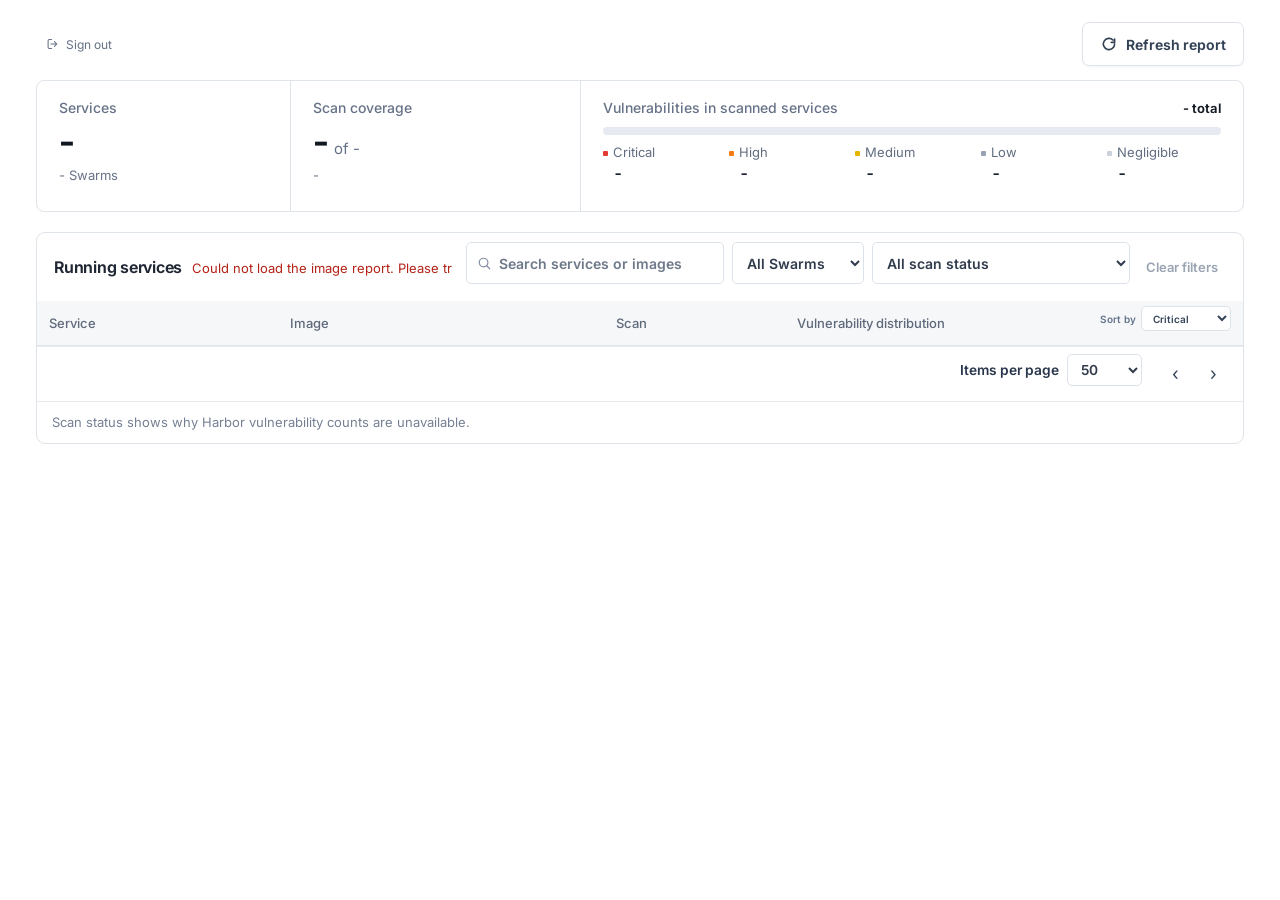
==== commit 4f9b9212: "moved the vulnerability sorting to the header" ====
--- a/ImageReport/wwwroot/index.html
+++ b/ImageReport/wwwroot/index.html
@@ -122,16 +122,6 @@
               <option value="unknown">Reason unavailable</option>
             </select>
           </label>
-          <label class="filter-select sort-select">
-            <span>Sort by</span>
-            <select id="sort-severity" aria-label="Sort by vulnerability severity">
-              <option value="critical">Critical</option>
-              <option value="high">High</option>
-              <option value="medium">Medium</option>
-              <option value="low">Low</option>
-              <option value="none">Negligible</option>
-            </select>
-          </label>
           <button id="clear-filters" class="clear-filters" type="button" disabled>Clear filters</button>
         </div>
       </div>
@@ -148,7 +138,21 @@
               <th scope="col">Service</th>
               <th scope="col">Image</th>
               <th scope="col">Scan</th>
-              <th scope="col">Vulnerability distribution</th>
+              <th scope="col">
+                <div class="vulnerability-header">
+                  <span>Vulnerability distribution</span>
+                  <label class="table-sort-control">
+                    <span>Sort by</span>
+                    <select id="sort-severity" aria-label="Sort by vulnerability severity, highest count first">
+                      <option value="critical">Critical</option>
+                      <option value="high">High</option>
+                      <option value="medium">Medium</option>
+                      <option value="low">Low</option>
+                      <option value="none">Negligible</option>
+                    </select>
+                  </label>
+                </div>
+              </th>
             </tr>
           </thead>
           <tbody id="image-cards" aria-live="polite"></tbody>
--- a/ImageReport/wwwroot/css/site.css
+++ b/ImageReport/wwwroot/css/site.css
@@ -1401,17 +1401,37 @@
   font-size: 11px;
 }
 
-.sort-select {
-  display: flex;
+.vulnerability-header {
+  display: flex;
+  align-items: center;
+  justify-content: space-between;
+  gap: 8px;
+}
+
+.table-sort-control {
+  display: inline-flex;
   align-items: center;
   gap: 5px;
   color: #64748b;
-  font-size: 11px;
+  font-size: 10px;
   white-space: nowrap;
 }
 
-.sort-select select {
-  min-width: 170px;
+.table-sort-control select {
+  width: 90px;
+  height: 25px;
+  padding: 0 18px 0 7px;
+  border: 1px solid #dce2e9;
+  border-radius: 5px;
+  color: #34445a;
+  background-color: #fff;
+  font: inherit;
+  cursor: pointer;
+}
+
+.table-sort-control select:focus-visible {
+  outline: 2px solid #6b91ce;
+  outline-offset: 2px;
 }
 
 .clear-filters {
@@ -2090,6 +2110,17 @@
     min-width: 0;
   }
 
+  .vulnerability-header {
+    align-items: flex-start;
+    flex-direction: column;
+    gap: 5px;
+    white-space: normal;
+  }
+
+  .table-sort-control {
+    max-width: 100%;
+  }
+
   .severity-counts {
     gap: 4px 5px;
   }
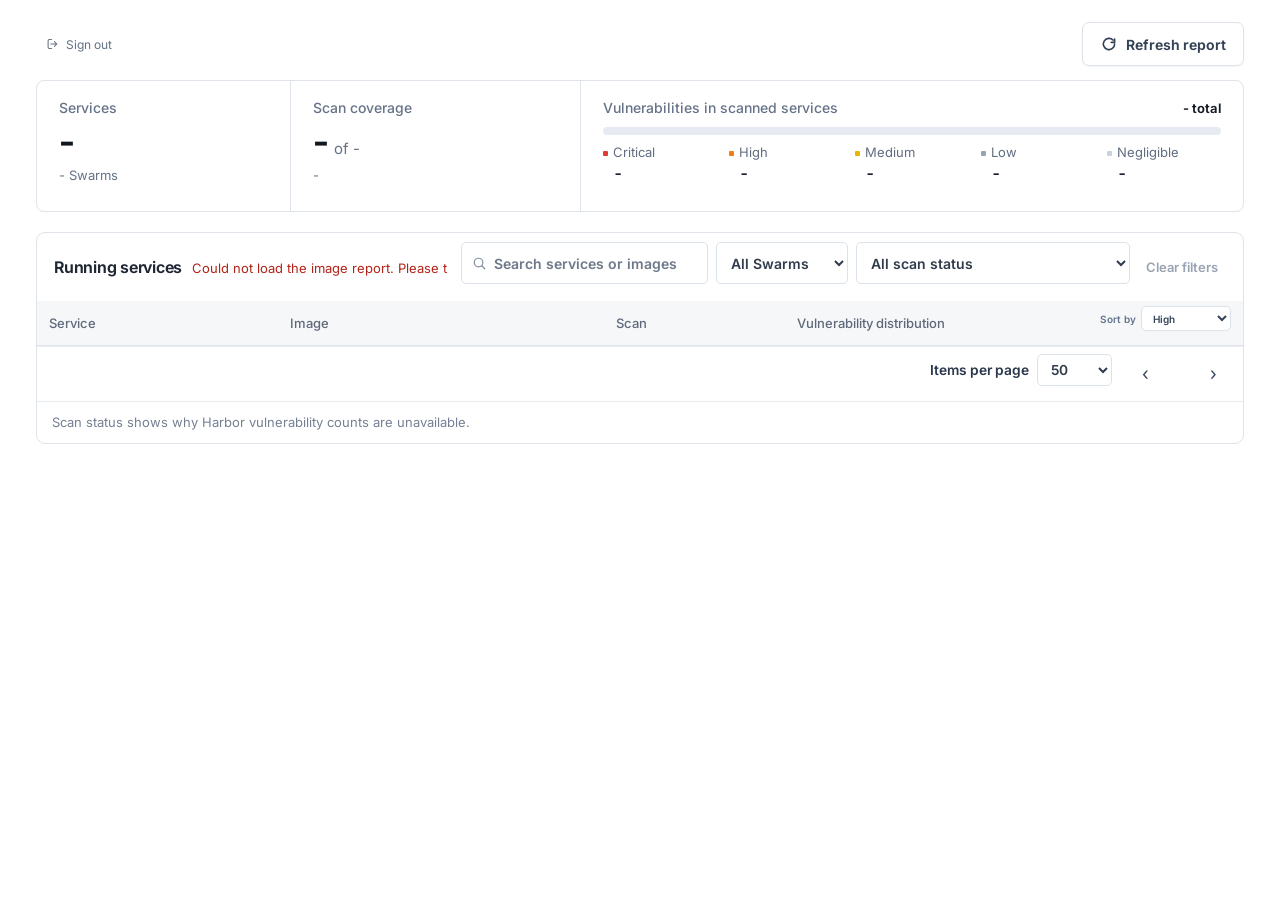
==== commit 4efacdc3: "updated filtering" ====
--- a/ImageReport/wwwroot/index.html
+++ b/ImageReport/wwwroot/index.html
@@ -102,24 +102,31 @@
             </select>
           </label>
           <label class="filter-select">
-            <span class="visually-hidden">Filter by scan status</span>
+            <span class="visually-hidden">Filter by scan or update status</span>
             <select id="filter-scan">
               <option value="">All scan status</option>
-              <option value="complete">Scanned</option>
-              <option value="imageNotInHarbor">Registry not matched</option>
-              <option value="digestUnavailable">Digest unavailable</option>
-              <option value="scanNotFound">Harbor returned 404 for scan</option>
-              <option value="harborNotConfigured">Harbor not configured</option>
-              <option value="harborAuthenticationFailed">Harbor authentication failed</option>
-              <option value="harborAccessDenied">Harbor access denied</option>
-              <option value="harborServerError">Harbor server error</option>
-              <option value="harborRequestRejected">Harbor rejected request</option>
-              <option value="harborTimeout">Harbor timed out</option>
-              <option value="harborConnectionFailed">Harbor connection failed</option>
-              <option value="harborResponseReadFailed">Harbor response unreadable</option>
-              <option value="invalidScanReport">Invalid scan report</option>
-              <option value="harborUnavailable">Harbor unavailable (legacy)</option>
-              <option value="unknown">Reason unavailable</option>
+              <optgroup label="Vulnerability scan">
+                <option value="complete">Scanned</option>
+                <option value="imageNotInHarbor">Registry not matched</option>
+                <option value="digestUnavailable">Digest unavailable</option>
+                <option value="scanNotFound">Harbor returned 404 for scan</option>
+                <option value="harborNotConfigured">Harbor not configured</option>
+                <option value="harborAuthenticationFailed">Harbor authentication failed</option>
+                <option value="harborAccessDenied">Harbor access denied</option>
+                <option value="harborServerError">Harbor server error</option>
+                <option value="harborRequestRejected">Harbor rejected request</option>
+                <option value="harborTimeout">Harbor timed out</option>
+                <option value="harborConnectionFailed">Harbor connection failed</option>
+                <option value="harborResponseReadFailed">Harbor response unreadable</option>
+                <option value="invalidScanReport">Invalid scan report</option>
+                <option value="harborUnavailable">Harbor unavailable (legacy)</option>
+                <option value="unknown">Reason unavailable</option>
+              </optgroup>
+              <optgroup label="Image update">
+                <option value="updateAvailable">Update available</option>
+                <option value="upToDate">Up to date</option>
+                <option value="updateUnknown">Update status unknown</option>
+              </optgroup>
             </select>
           </label>
           <button id="clear-filters" class="clear-filters" type="button" disabled>Clear filters</button>
@@ -145,7 +152,7 @@
                     <span>Sort by</span>
                     <select id="sort-severity" aria-label="Sort by vulnerability severity, highest count first">
                       <option value="critical">Critical</option>
-                      <option value="high">High</option>
+                      <option value="high" selected>High</option>
                       <option value="medium">Medium</option>
                       <option value="low">Low</option>
                       <option value="none">Negligible</option>
--- a/ImageReport/wwwroot/css/site.css
+++ b/ImageReport/wwwroot/css/site.css
@@ -2009,6 +2009,7 @@
 }
 
 .page-size-control {
+  flex: 0 0 auto;
   gap: 8px;
   white-space: nowrap;
 }
@@ -2025,11 +2026,14 @@
 }
 
 .pagination-controls {
+  flex: 0 0 auto;
   gap: 4px;
 }
 
 .page-buttons {
+  min-width: 30px;
   gap: 3px;
+  justify-content: center;
 }
 
 .pagination-page,
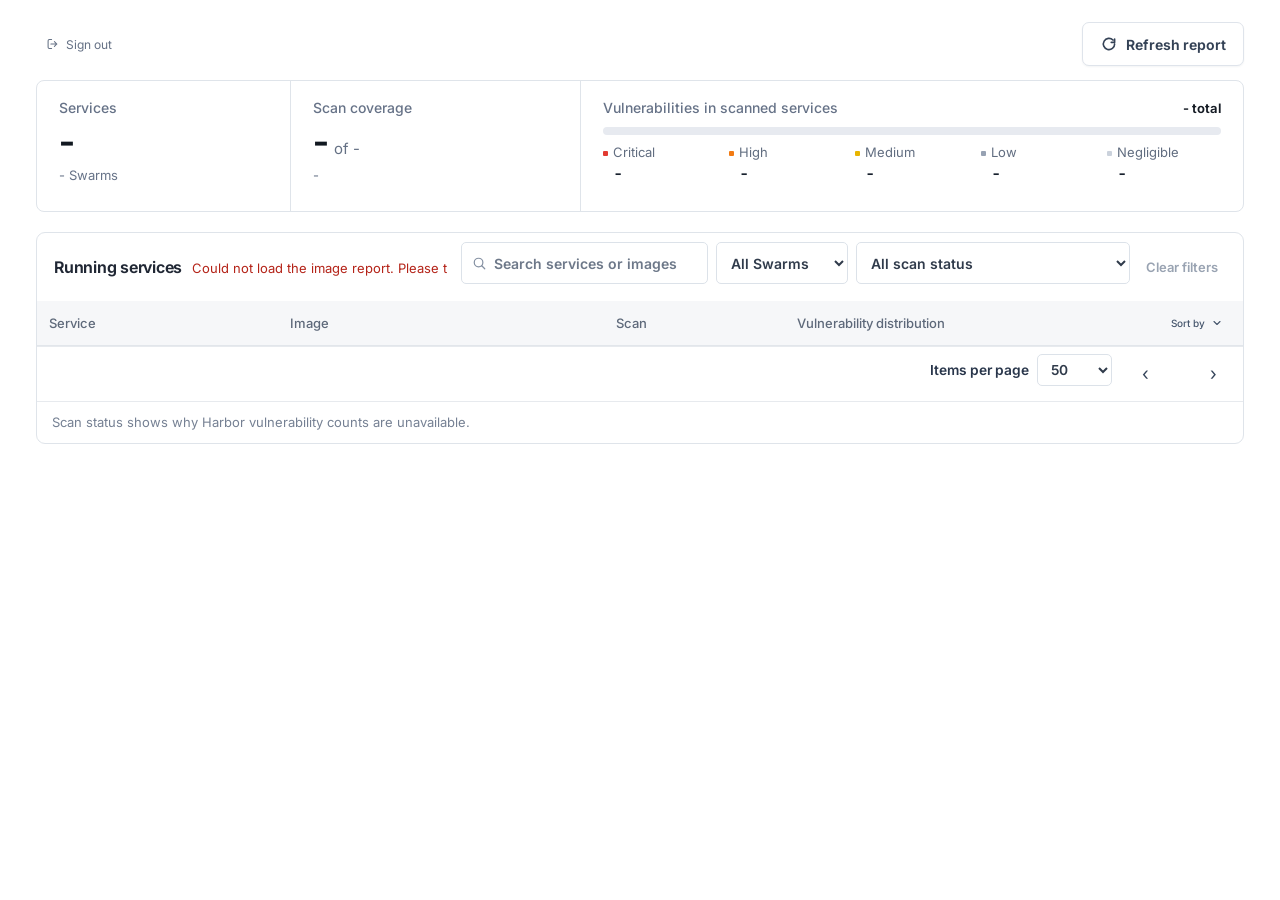
==== commit 29b38bdd: "add docker parallel scan" ====
--- a/ImageReport/wwwroot/index.html
+++ b/ImageReport/wwwroot/index.html
@@ -148,16 +148,42 @@
               <th scope="col">
                 <div class="vulnerability-header">
                   <span>Vulnerability distribution</span>
-                  <label class="table-sort-control">
+                  <button
+                    id="sort-menu-trigger"
+                    class="table-sort-trigger"
+                    type="button"
+                    popovertarget="sort-menu"
+                    aria-controls="sort-menu"
+                    aria-haspopup="menu"
+                    aria-expanded="false">
                     <span>Sort by</span>
-                    <select id="sort-severity" aria-label="Sort by vulnerability severity, highest count first">
-                      <option value="critical">Critical</option>
-                      <option value="high" selected>High</option>
-                      <option value="medium">Medium</option>
-                      <option value="low">Low</option>
-                      <option value="none">Negligible</option>
-                    </select>
-                  </label>
+                    <svg viewBox="0 0 16 16" aria-hidden="true">
+                      <path d="m4 6 4 4 4-4" />
+                    </svg>
+                  </button>
+                  <div id="sort-menu" class="sort-menu" popover="auto" role="menu" aria-label="Sort by vulnerability severity">
+                    <strong class="sort-menu-heading">Sort by vulnerability severity</strong>
+                    <button class="sort-menu-option" type="button" role="menuitemradio" aria-checked="false" data-sort-field="critical">
+                      <svg viewBox="0 0 16 16" aria-hidden="true"><path d="m3 8 3 3 7-7" /></svg>
+                      <span>Critical</span>
+                    </button>
+                    <button class="sort-menu-option" type="button" role="menuitemradio" aria-checked="true" data-sort-field="high">
+                      <svg viewBox="0 0 16 16" aria-hidden="true"><path d="m3 8 3 3 7-7" /></svg>
+                      <span>High</span>
+                    </button>
+                    <button class="sort-menu-option" type="button" role="menuitemradio" aria-checked="false" data-sort-field="medium">
+                      <svg viewBox="0 0 16 16" aria-hidden="true"><path d="m3 8 3 3 7-7" /></svg>
+                      <span>Medium</span>
+                    </button>
+                    <button class="sort-menu-option" type="button" role="menuitemradio" aria-checked="false" data-sort-field="low">
+                      <svg viewBox="0 0 16 16" aria-hidden="true"><path d="m3 8 3 3 7-7" /></svg>
+                      <span>Low</span>
+                    </button>
+                    <button class="sort-menu-option" type="button" role="menuitemradio" aria-checked="false" data-sort-field="none">
+                      <svg viewBox="0 0 16 16" aria-hidden="true"><path d="m3 8 3 3 7-7" /></svg>
+                      <span>Negligible</span>
+                    </button>
+                  </div>
                 </div>
               </th>
             </tr>
--- a/ImageReport/wwwroot/css/site.css
+++ b/ImageReport/wwwroot/css/site.css
@@ -1406,32 +1406,112 @@
   align-items: center;
   justify-content: space-between;
   gap: 8px;
-}
-
-.table-sort-control {
+  white-space: nowrap;
+}
+
+.table-sort-trigger {
+  min-height: 25px;
   display: inline-flex;
   align-items: center;
-  gap: 5px;
-  color: #64748b;
+  flex: 0 0 auto;
+  gap: 6px;
+  margin-left: auto;
+  padding: 0 7px;
+  border: 1px solid transparent;
+  border-radius: 5px;
+  color: #46566d;
+  background: transparent;
+  font: inherit;
   font-size: 10px;
   white-space: nowrap;
-}
-
-.table-sort-control select {
-  width: 90px;
-  height: 25px;
-  padding: 0 18px 0 7px;
-  border: 1px solid #dce2e9;
+  cursor: pointer;
+}
+
+.table-sort-trigger:hover,
+.table-sort-trigger[aria-expanded="true"] {
+  border-color: #dce2e9;
+  background: #fff;
+}
+
+.table-sort-trigger:focus-visible,
+.sort-menu-option:focus-visible {
+  outline: 2px solid #6b91ce;
+  outline-offset: 2px;
+}
+
+.table-sort-trigger svg {
+  width: 12px;
+  height: 12px;
+  fill: none;
+  stroke: currentColor;
+  stroke-linecap: round;
+  stroke-linejoin: round;
+  stroke-width: 1.5;
+}
+
+.sort-menu[popover] {
+  position: fixed;
+  inset: auto;
+  width: 220px;
+  max-width: calc(100vw - 16px);
+  max-height: min(320px, calc(100vh - 16px));
+  margin: 0;
+  padding: 6px;
+  overflow: auto;
+  border: 1px solid #d8dee8;
+  border-radius: 8px;
+  color: #34445a;
+  background: #fff;
+  box-shadow: 0 8px 24px rgb(22 39 61 / 18%);
+}
+
+.sort-menu-heading {
+  display: block;
+  padding: 7px 9px;
+  color: #667287;
+  font-size: 10px;
+  font-weight: 600;
+}
+
+.sort-menu-option {
+  width: 100%;
+  min-height: 30px;
+  display: flex;
+  align-items: center;
+  gap: 8px;
+  padding: 4px 8px;
+  border: 0;
   border-radius: 5px;
   color: #34445a;
-  background-color: #fff;
+  background: transparent;
   font: inherit;
+  font-size: 11px;
+  text-align: left;
   cursor: pointer;
 }
 
-.table-sort-control select:focus-visible {
-  outline: 2px solid #6b91ce;
-  outline-offset: 2px;
+.sort-menu-option:hover {
+  background: #f1f4f8;
+}
+
+.sort-menu-option[aria-checked="true"] {
+  font-weight: 600;
+}
+
+.sort-menu-option svg {
+  width: 14px;
+  height: 14px;
+  flex: 0 0 14px;
+  fill: none;
+  stroke: currentColor;
+  stroke-linecap: round;
+  stroke-linejoin: round;
+  stroke-width: 1.7;
+  visibility: hidden;
+}
+
+.sort-menu-option[aria-checked="true"] svg {
+  visibility: visible;
 }
 
 .clear-filters {
@@ -2114,17 +2194,6 @@
     min-width: 0;
   }
 
-  .vulnerability-header {
-    align-items: flex-start;
-    flex-direction: column;
-    gap: 5px;
-    white-space: normal;
-  }
-
-  .table-sort-control {
-    max-width: 100%;
-  }
-
   .severity-counts {
     gap: 4px 5px;
   }
